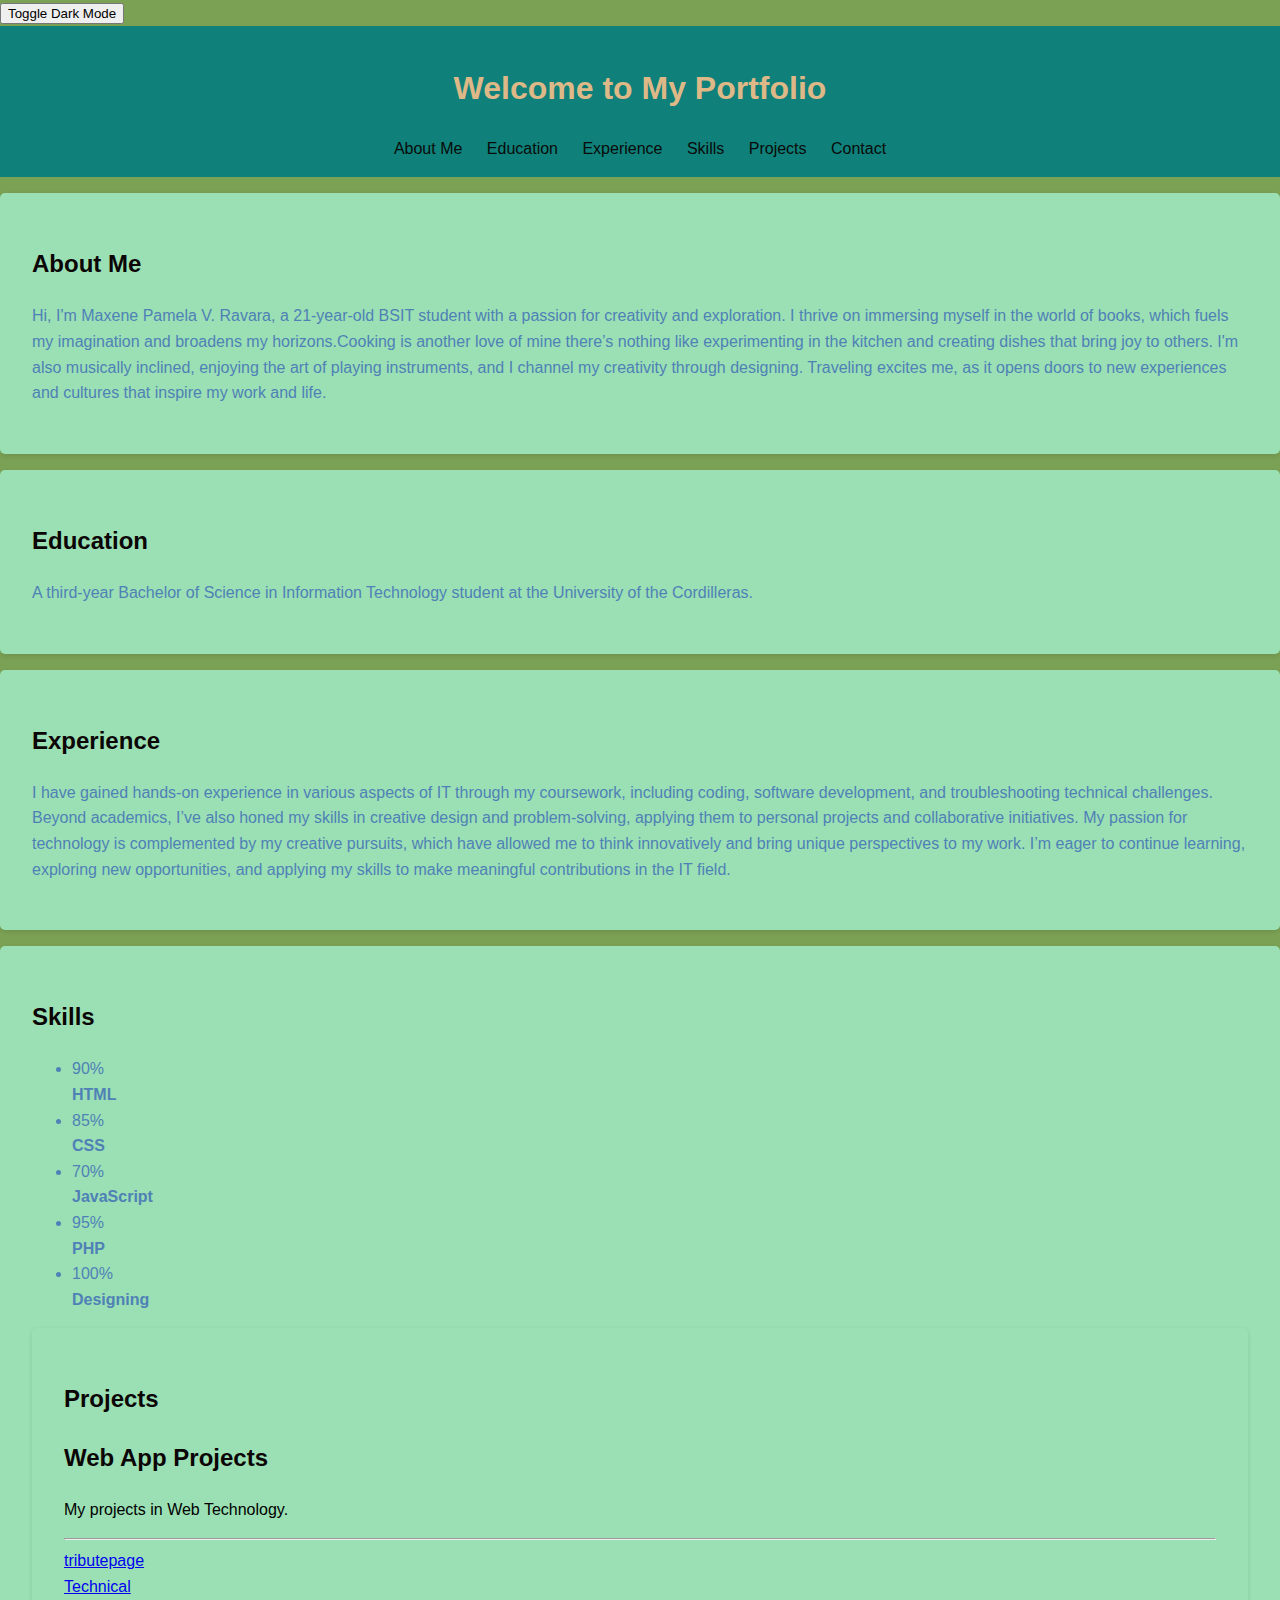
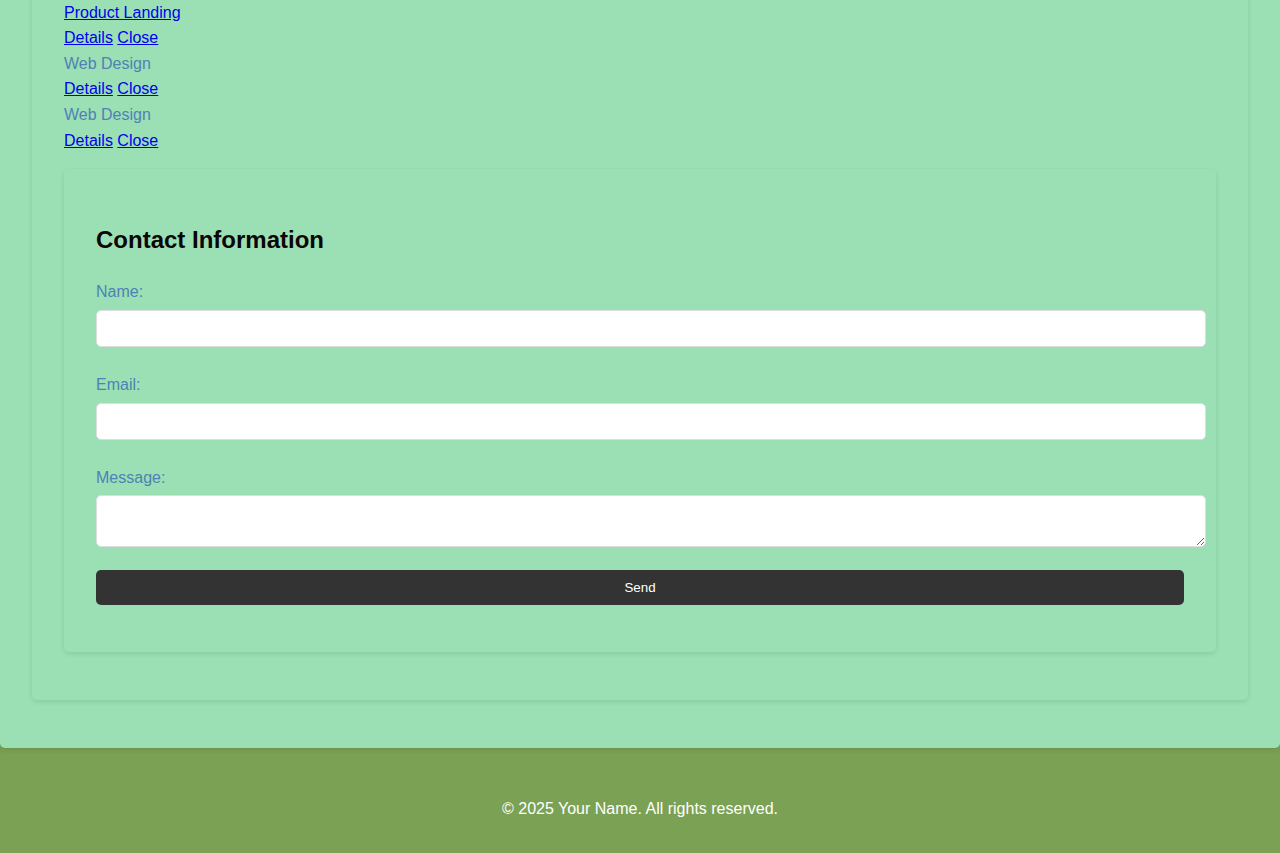
==== personal-portfolio/index.html @ db6db7f2 "Refresher Activity" ====
<!DOCTYPE html>
<html lang="en">
<head>
  <meta charset="UTF-8">
  <meta name="viewport" content="width=device-width, initial-scale=1.0">
  <title>My Personal Portfolio</title>
  <link rel="stylesheet" href="style.css">
</head>
<body>
  <header>
    <h1>Welcome to My Portfolio</h1>
    <nav>
      <a href="#about">About Me</a>
      <a href="#education">Education</a>
      <a href="#experience">Experience</a>
      <a href="#skills">Skills</a>
      <a href="#projects">Projects</a>
      <a href="#contact">Contact</a>
    </nav>
  </header>
  
  <main>
    <section id="about">
      <h2>About Me</h2>
      <p>Hi, I'm Maxene Pamela V. Ravara, a 21-year-old BSIT student with a passion for creativity and exploration. I thrive on immersing myself in the world of books, 
        which fuels my imagination and broadens my horizons.Cooking is another love of mine there’s nothing like experimenting in the kitchen and creating dishes that bring joy to others.
         I'm also musically inclined, enjoying the art of playing instruments, and I channel my creativity through designing. 
         Traveling excites me, as it opens doors to new experiences and cultures that inspire my work and life.</p>
    </section>

    <section id="education">
      <h2>Education</h2>
      <p>A third-year Bachelor of Science in Information Technology student at the University of the Cordilleras.</p>
    </section>

    <section id="experience">
      <h2>Experience</h2>
      <p>I have gained hands-on experience in various aspects of IT through my coursework, including coding, software development, 
        and troubleshooting technical challenges. Beyond academics, I’ve also honed my skills in creative design and problem-solving, 
        applying them to personal projects and collaborative initiatives. My passion for technology is complemented by my creative pursuits,
         which have allowed me to think innovatively and bring unique perspectives to my work.
         I’m eager to continue learning, exploring new opportunities, and applying my skills to make meaningful contributions in the IT field.</p>
    </section>

    <section id="skills">
      <h2>Skills</h2>
      <ul class="skill-bars">
        <li>
          <div class="progress percent90"><span>90%</span></div>
          <strong>HTML</strong>
        </li>
        <li>
          <div class="progress percent85"><span>85%</span></div>
          <strong>CSS</strong>
        </li>
        <li>
          <div class="progress percent70"><span>70%</span></div>
          <strong>JavaScript</strong>
        </li>
        <li>
          <div class="progress percent95"><span>95%</span></div>
          <strong>PHP</strong>
        </li>
        <li>

          <div class="progress percent100"><span>100%</span></div>
          <strong>Designing</strong>
        </li>
   
     </ul> <!-- /skill-bars -->		

    </div>

    <section id="projects">
      <h2>Projects</h2>
      <h2>Web App Projects</h2>

      <p class="lead" style="color: black;">My projects in Web Technology.</p>
			<hr style="color: #090909;">
        </div>   		
    </div> <!-- /section-intro--> 

    <div class="row portfolio-content">

        <div class="col-twelve">

            <!-- portfolio-wrapper -->
          <div id="folio-wrapper" class="block-1-2 block-mob-full stack">
             <div class="bgrid folio-item">
                <div class="item-wrap">
                   <a href="tributepage/index.html" class="portfolio-title">tributepage</a> 
                     <a href="#modal-01" class="overlay">               	           
                      <div class="folio-item-table">
                          <div class="folio-item-cell">
                                 </div>	                      	
                      </div>                    
                   </a>
                </div>	               
                 

                 <div class="bgrid folio-item">
                     <div class="item-wrap">
                        <a href="technical/Technical.html" class="portfolio-title">Technical</a> 
                          <a href="#modal-02" class="overlay">               	           
                           <div class="folio-item-table">
                               <div class="folio-item-cell">
                                      </div>	                      	
                           </div>                    
                        </a>
                     </div>	               
                                                                                

                      <div class="bgrid folio-item">
                         <div class="item-wrap">
                            <a href="product landing.html.html" class="portfolio-title">Product Landing</a> 
                              <a href="#modal-03" class="overlay">               	           
                               <div class="folio-item-table">
                                   <div class="folio-item-cell">
                                          </div>	                      	
                               </div>                    
                            </a>
                         </div>	               
                          


                  <div class="link-box">
                     <a href="tributepage/index.html">Details</a>
                       <a href="#" class="popup-modal-dismiss">Close</a>
                  </div>		      

                       <div class="categories">Web Design</div>			               
                    </div>

                  <div class="link-box">
                     <a href="technical/Technical.html">Details</a>
                       <a href="#" class="popup-modal-dismiss">Close</a>
                  </div>		      


                       <div class="categories">Web Design</div>			               
                    </div>

                  <div class="link-box">
                     <a href="product landing.html.html">Details</a>
                       <a href="#" class="popup-modal-dismiss">Close</a>
                  </div>		      

    <section id="contact">
      <h2>Contact Information</h2>
      <form id="contact-form">
        <label for="name">Name:</label>
        <input type="text" id="name" name="name" required>
        
        <label for="email">Email:</label>
        <input type="email" id="email" name="email" required>
        
        <label for="message">Message:</label>
        <textarea id="message" name="message" required></textarea>
        
        <button type="submit">Send</button>
      </form>
    </section>
  </main>

  <footer>
    <p>© 2025 Your Name. All rights reserved.</p>
  </footer>

  <script src="script.js"></script>
</body>
</html>
---- personal-portfolio/style.css ----
/* General Styles */
body {
    font-family: Arial, sans-serif;
    line-height: 1.6;
    margin: 0;
    padding: 0;
    background-color: #7ba154;
    color: #5081b6;
  }
  
  /* Header Styles */
  header {
    background-color: #0f817a;
    color: burlywood;
    padding: 1rem 0;
    text-align: center;
  }
  
  header nav a {
    color: rgb(9, 10, 9);
    margin: 0 10px;
    text-decoration: none;
  }
  
  header nav a:hover {
    text-decoration: underline;
  }
  
  /* Section Styles */
  section {
    padding: 2rem;
    margin: 1rem 0;
    background-color: #9ae0b4;
    border-radius: 5px;
    box-shadow: 0 2px 5px rgba(0, 0, 0, 0.1);
  }
  
  h2 {
    color: #0b0505;
  }
  
  /* Form Styles */
  form label {
    display: block;
    margin: 10px 0 5px;
  }
  
  form input, form textarea, form button {
    width: 100%;
    padding: 10px;
    margin-bottom: 15px;
    border: 1px solid #ddd;
    border-radius: 5px;
  }
  
  form button {
    background-color: #333;
    color: white;
    border: none;
    cursor: pointer;
  }
  
  form button:hover {
    background-color: #7ba154;
  }
  
  /* Footer Styles */
  footer {
    text-align: center;
    padding: 1rem 0;
    background-color: #7ba154;
    color: white;
  }
  
  @media (max-width: 768px) {
    body {
      font-size: 14px;
    }
  
    header nav a {
      display: block;
      margin: 10px 0;
    }
  }

  button:hover {
    transform: scale(1.1);
    transition: transform 0.2s ease;
  }
  .dark-mode {
    background-color: #da88c8;
    color: #f4f4f9;
  }
  
  .dark-mode section {
    background-color: #72a0bc;
    color: white;
  }
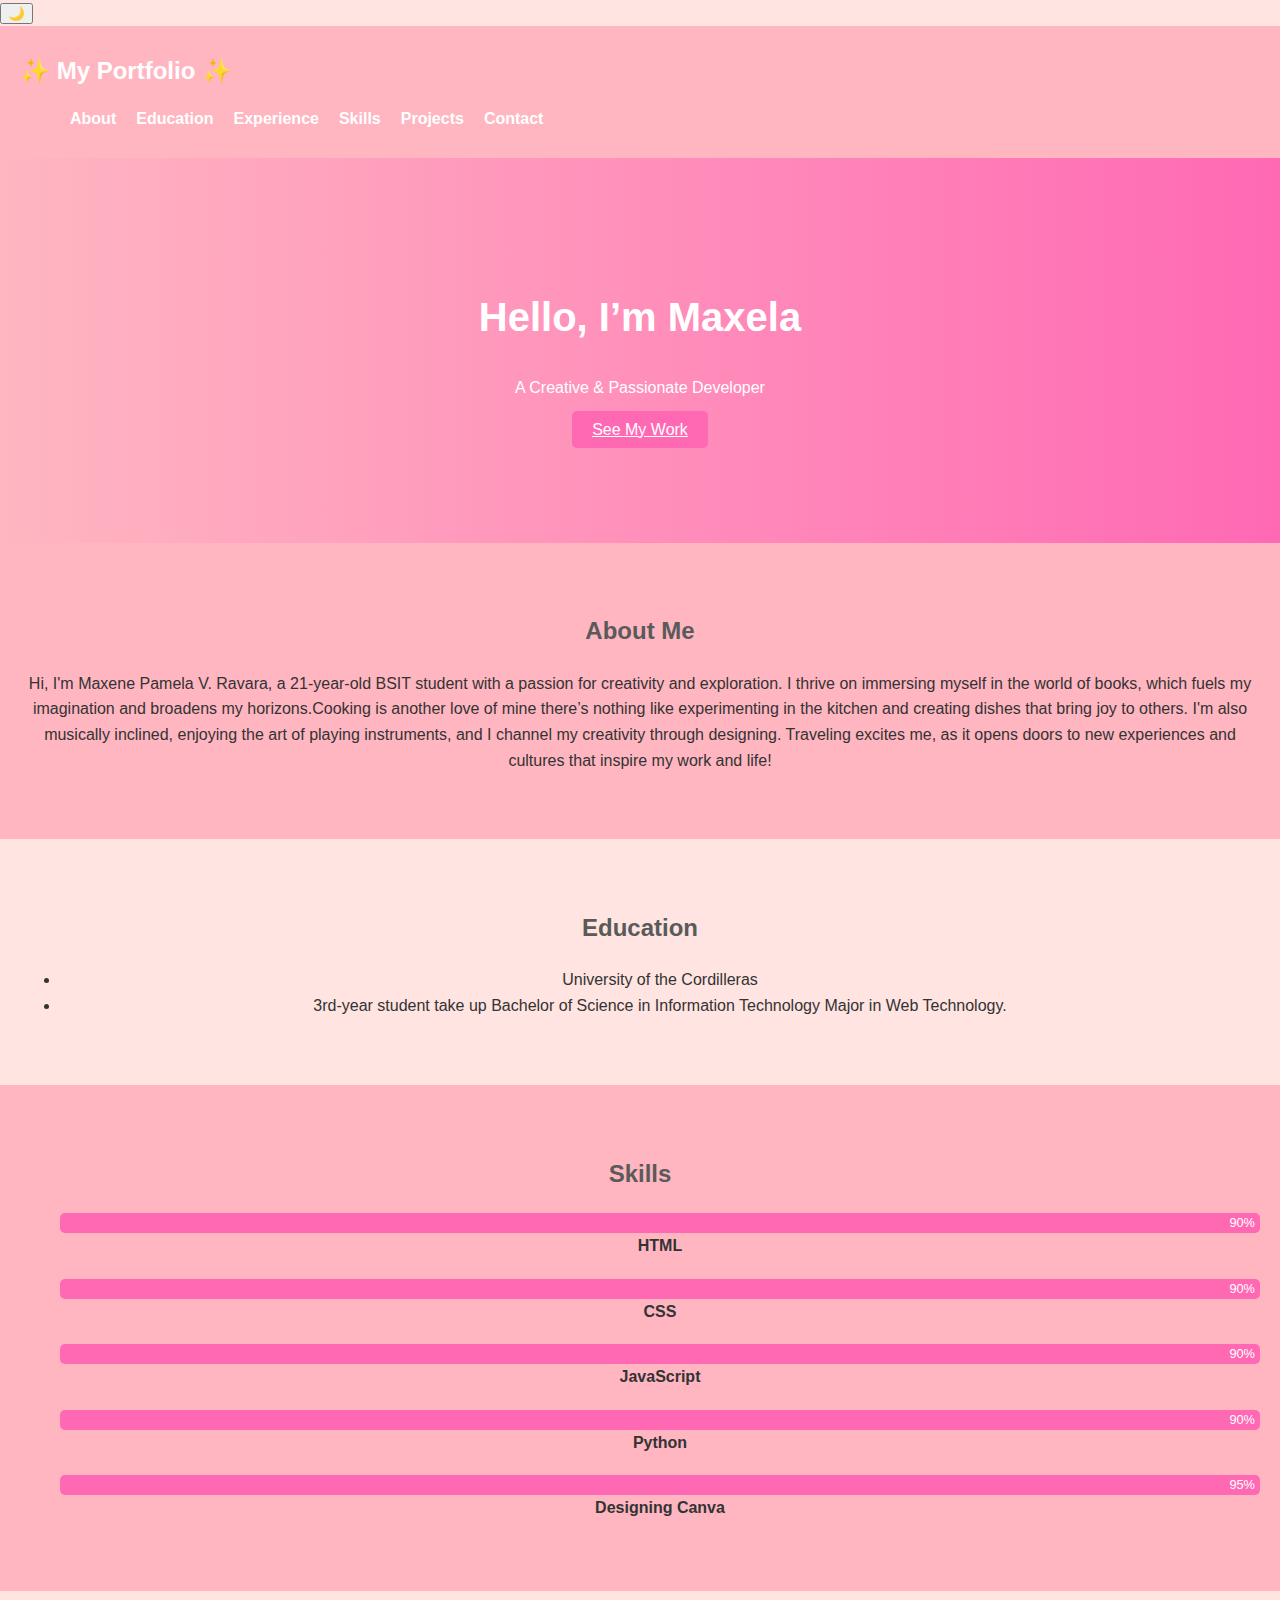
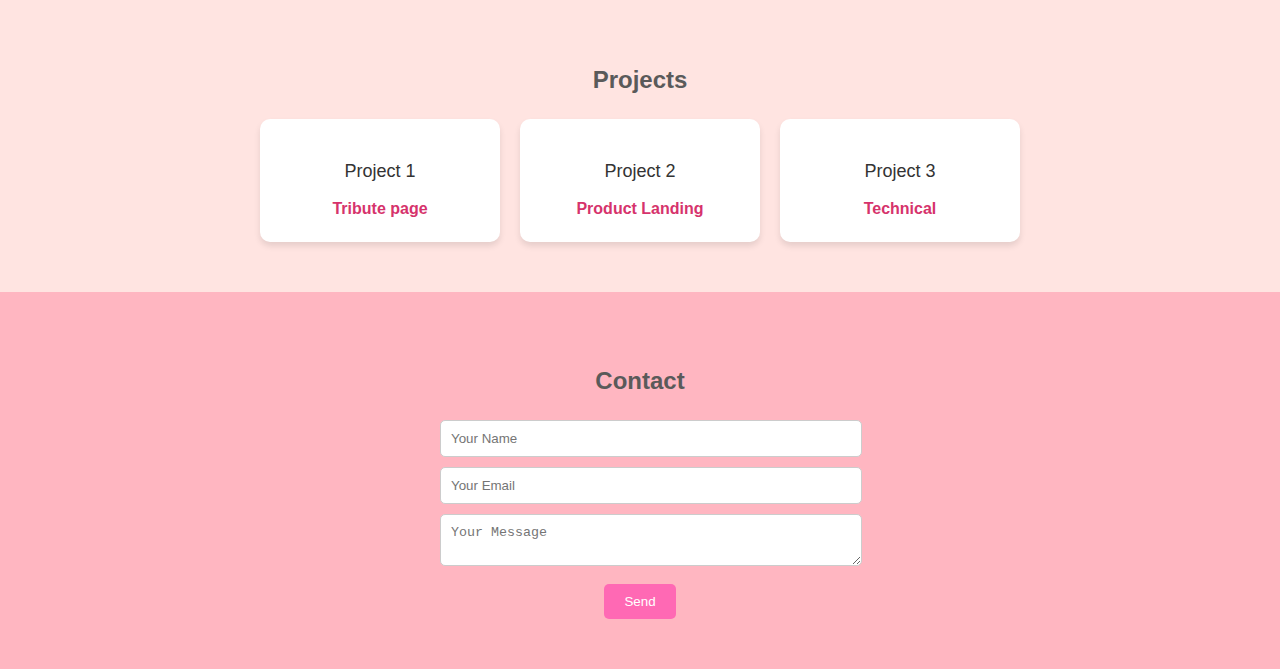
==== commit 83efb8c5: "Initial Commit" ====
--- a/personal-portfolio/index.html
+++ b/personal-portfolio/index.html
@@ -3,169 +3,122 @@
 <head>
   <meta charset="UTF-8">
   <meta name="viewport" content="width=device-width, initial-scale=1.0">
-  <title>My Personal Portfolio</title>
+  <title>My Portfolio</title>
   <link rel="stylesheet" href="style.css">
 </head>
 <body>
-  <header>
-    <h1>Welcome to My Portfolio</h1>
-    <nav>
-      <a href="#about">About Me</a>
-      <a href="#education">Education</a>
-      <a href="#experience">Experience</a>
-      <a href="#skills">Skills</a>
-      <a href="#projects">Projects</a>
-      <a href="#contact">Contact</a>
-    </nav>
+  <!-- Toggle Dark Mode -->
+  <button class="dark-mode-toggle" onclick="toggleDarkMode()">🌙</button>
+
+  <!-- Navbar -->
+  <nav class="navbar">
+    <div class="container">
+      <h1 class="logo">✨ My Portfolio ✨</h1>
+      <ul class="nav-links">
+        <li><a href="#about-me">About</a></li>
+        <li><a href="#education">Education</a></li>
+        <li><a href="#experience">Experience</a></li>
+        <li><a href="#skills">Skills</a></li>
+        <li><a href="#projects">Projects</a></li>
+        <li><a href="#contact">Contact</a></li>
+      </ul>
+    </div>
+  </nav>
+
+  <!-- Hero Section -->
+  <header class="hero">
+    <div class="container">
+      <h1>Hello, I’m <span class="name">Maxela</span></h1>
+      <p>A Creative & Passionate Developer</p>
+      <a href="#projects" class="btn">See My Work</a>
+    </div>
   </header>
-  
-  <main>
-    <section id="about">
+
+  <!-- About Me -->
+  <section id="about-me" class="section">
+    <div class="container">
       <h2>About Me</h2>
       <p>Hi, I'm Maxene Pamela V. Ravara, a 21-year-old BSIT student with a passion for creativity and exploration. I thrive on immersing myself in the world of books, 
         which fuels my imagination and broadens my horizons.Cooking is another love of mine there’s nothing like experimenting in the kitchen and creating dishes that bring joy to others.
          I'm also musically inclined, enjoying the art of playing instruments, and I channel my creativity through designing. 
-         Traveling excites me, as it opens doors to new experiences and cultures that inspire my work and life.</p>
-    </section>
+         Traveling excites me, as it opens doors to new experiences and cultures that inspire my work and life!</p>
+    </div>
+  </section>
 
-    <section id="education">
+  <!-- Education -->
+  <section id="education" class="section">
+    <div class="container">
       <h2>Education</h2>
-      <p>A third-year Bachelor of Science in Information Technology student at the University of the Cordilleras.</p>
-    </section>
-
-    <section id="experience">
-      <h2>Experience</h2>
-      <p>I have gained hands-on experience in various aspects of IT through my coursework, including coding, software development, 
-        and troubleshooting technical challenges. Beyond academics, I’ve also honed my skills in creative design and problem-solving, 
-        applying them to personal projects and collaborative initiatives. My passion for technology is complemented by my creative pursuits,
-         which have allowed me to think innovatively and bring unique perspectives to my work.
-         I’m eager to continue learning, exploring new opportunities, and applying my skills to make meaningful contributions in the IT field.</p>
-    </section>
-
-    <section id="skills">
+      <ul>
+        <li>University of the Cordilleras</li>
+        <li>3rd-year student take up
+          Bachelor of Science in Information Technology
+          Major in Web Technology.</li>
+      </ul>
+    </div>
+  </section>
+     <!-- Skills -->
+  <section id="skills" class="section">
+    <div class="container">
       <h2>Skills</h2>
       <ul class="skill-bars">
         <li>
-          <div class="progress percent90"><span>90%</span></div>
-          <strong>HTML</strong>
+        <div class="progress percent90"><span>90%</span></div>
+        <strong>HTML</strong>
         </li>
-        <li>
-          <div class="progress percent85"><span>85%</span></div>
-          <strong>CSS</strong>
-        </li>
-        <li>
-          <div class="progress percent70"><span>70%</span></div>
-          <strong>JavaScript</strong>
-        </li>
-        <li>
-          <div class="progress percent95"><span>95%</span></div>
-          <strong>PHP</strong>
-        </li>
-        <li>
+      <li>
+      <div class="progress percent90"><span>90%</span></div>
+      <strong>CSS</strong>
+      </li>
+      <li>
+        <div class="progress percent 90"><span>90%</span></div>
+        <strong>JavaScript</strong>
+      </li>
+      <li>
+        <div class="progress percent 90"><span>90%</span></div>
+          <strong>Python</strong>
+      </li>
+      <li>
+        <div class="progress percent 95%"><span>95%</span></div>
+        <strong>Designing Canva</strong>
+      </li>
+    </div>
+  </section>
 
-          <div class="progress percent100"><span>100%</span></div>
-          <strong>Designing</strong>
-        </li>
-   
-     </ul> <!-- /skill-bars -->		
+  <!-- Projects -->
+  <section id="projects" class="section">
+    <div class="container">
+      <h2>Projects</h2>
+      <div class="projects-grid">
+        <div class="project-card">
+        <p>Project 1</p>
+        <a href="tributepage/index.html"class="Portfolio-title">Tribute page</a>
+        </div>
+        <div class="project-card">
+        <p>Project 2</p>
+        <a href="productlanding/ProductLanding.html" class="Portfolio-title">Product Landing</a>
+        </div>
+        <div class="project-card">
+        <p>Project 3</p>
+        <a href="technical/Technical.html" class="Portfolio-title">Technical</a>
+      </div>
+    </div>
+    </div>
+  </section>
 
-    </div>
-
-    <section id="projects">
-      <h2>Projects</h2>
-      <h2>Web App Projects</h2>
-
-      <p class="lead" style="color: black;">My projects in Web Technology.</p>
-			<hr style="color: #090909;">
-        </div>   		
-    </div> <!-- /section-intro--> 
-
-    <div class="row portfolio-content">
-
-        <div class="col-twelve">
-
-            <!-- portfolio-wrapper -->
-          <div id="folio-wrapper" class="block-1-2 block-mob-full stack">
-             <div class="bgrid folio-item">
-                <div class="item-wrap">
-                   <a href="tributepage/index.html" class="portfolio-title">tributepage</a> 
-                     <a href="#modal-01" class="overlay">               	           
-                      <div class="folio-item-table">
-                          <div class="folio-item-cell">
-                                 </div>	                      	
-                      </div>                    
-                   </a>
-                </div>	               
-                 
-
-                 <div class="bgrid folio-item">
-                     <div class="item-wrap">
-                        <a href="technical/Technical.html" class="portfolio-title">Technical</a> 
-                          <a href="#modal-02" class="overlay">               	           
-                           <div class="folio-item-table">
-                               <div class="folio-item-cell">
-                                      </div>	                      	
-                           </div>                    
-                        </a>
-                     </div>	               
-                                                                                
-
-                      <div class="bgrid folio-item">
-                         <div class="item-wrap">
-                            <a href="product landing.html.html" class="portfolio-title">Product Landing</a> 
-                              <a href="#modal-03" class="overlay">               	           
-                               <div class="folio-item-table">
-                                   <div class="folio-item-cell">
-                                          </div>	                      	
-                               </div>                    
-                            </a>
-                         </div>	               
-                          
-
-
-                  <div class="link-box">
-                     <a href="tributepage/index.html">Details</a>
-                       <a href="#" class="popup-modal-dismiss">Close</a>
-                  </div>		      
-
-                       <div class="categories">Web Design</div>			               
-                    </div>
-
-                  <div class="link-box">
-                     <a href="technical/Technical.html">Details</a>
-                       <a href="#" class="popup-modal-dismiss">Close</a>
-                  </div>		      
-
-
-                       <div class="categories">Web Design</div>			               
-                    </div>
-
-                  <div class="link-box">
-                     <a href="product landing.html.html">Details</a>
-                       <a href="#" class="popup-modal-dismiss">Close</a>
-                  </div>		      
-
-    <section id="contact">
-      <h2>Contact Information</h2>
+  <!-- Contact -->
+  <section id="contact" class="section">
+    <div class="container">
+      <h2>Contact</h2>
       <form id="contact-form">
-        <label for="name">Name:</label>
-        <input type="text" id="name" name="name" required>
-        
-        <label for="email">Email:</label>
-        <input type="email" id="email" name="email" required>
-        
-        <label for="message">Message:</label>
-        <textarea id="message" name="message" required></textarea>
-        
+        <input type="text" placeholder="Your Name" required>
+        <input type="email" placeholder="Your Email" required>
+        <textarea placeholder="Your Message"></textarea>
         <button type="submit">Send</button>
       </form>
-    </section>
-  </main>
-
-  <footer>
-    <p>© 2025 Your Name. All rights reserved.</p>
-  </footer>
+    </div>
+  </section>
 
   <script src="script.js"></script>
 </body>
-</html>
+</html>--- a/personal-portfolio/style.css
+++ b/personal-portfolio/style.css
@@ -1,99 +1,199 @@
 /* General Styles */
 body {
-    font-family: Arial, sans-serif;
-    line-height: 1.6;
-    margin: 0;
-    padding: 0;
-    background-color: #7ba154;
-    color: #5081b6;
+  font-family: 'Poppins', sans-serif;
+  margin: 0;
+  padding: 0;
+  background-color: #ffe4e1;
+  color: #333;
+  line-height: 1.6;
+}
+
+/* Navbar */
+.navbar {
+  background-color: #ffb6c1;
+  padding: 10px 20px;
+  position: sticky;
+  top: 0;
+  z-index: 1000;
+  display: flex;
+  justify-content: space-between;
+  align-items: center;
+}
+
+.navbar .logo {
+  font-size: 1.5rem;
+  color: #fff;
+}
+
+.nav-links {
+  list-style: none;
+  display: flex;
+}
+
+.nav-links li a {
+  text-decoration: none;
+  color: white;
+  margin: 0 10px;
+  font-weight: bold;
+  transition: color 0.3s;
+}
+
+.nav-links li a:hover {
+  color: #ff69b4;
+}
+
+/* Hero Section */
+.hero {
+  text-align: center;
+  background: linear-gradient(to right, #ffb6c1, #ff69b4);
+  color: #fff;
+  padding: 100px 20px;
+}
+
+.hero h1 {
+  font-size: 2.5rem;
+  animation: fadeIn 2s ease-in-out;
+}
+
+.hero .btn {
+  background-color: #ff69b4;
+  color: white;
+  padding: 10px 20px;
+  border: none;
+  border-radius: 5px;
+  cursor: pointer;
+  transition: background-color 0.3s;
+}
+
+.hero .btn:hover {
+  background-color: #ff1493;
+}
+
+/* Section Styling */
+.section {
+  padding: 50px 20px;
+  text-align: center;
+  background: #ffe4e1;
+}
+
+h2 {
+  font-family: 'Arial', sans-serif;
+  color: #5a5a5a;
+  margin-bottom: 20px;
+}
+.section:nth-child(even) {
+  background: #ffb6c1;
+}
+
+/* About Me */
+.about-content img {
+  border-radius: 50%;
+  width: 150px;
+  height: 150px;
+  margin: 20px;
+}
+
+/* Skills */
+.skill-bars li {
+  list-style: none;
+  margin-bottom: 20px;
+}
+
+.skill-bars .progress {
+  background: #ff69b4;
+  height: 20px;
+  border-radius: 5px;
+  position: relative;
+  overflow: hidden;
+}
+
+.skill-bars .progress span {
+  position: absolute;
+  right: 5px;
+  top: 50%;
+  transform: translateY(-50%);
+  font-size: 0.8rem;
+  color: white;
+}
+
+/* Projects */
+.projects-grid {
+  display: flex;
+  justify-content: center;
+  gap: 20px;
+  flex-wrap: wrap;
+}
+
+.project-card {
+  background: #fff;
+  padding: 20px;
+  border-radius: 10px;
+  box-shadow: 0 4px 6px rgba(0, 0, 0, 0.1);
+  text-align: center;
+  width: 200px;
+  padding: 20px;
+  transition: transform 0.3s ease, box-shadow 0.3s ease;
+}
+
+
+.project-card:hover {
+  transform: translateY(-10px);
+  box-shadow: 0px 6px 10px rgba(0, 0, 0, 0.15);
+}
+
+.project-card p {
+  font-size: 18px;
+  color: #333;
+  margin-bottom: 10px;
+}
+
+.project-card a {
+  color: #d6336c;
+  text-decoration: none;
+  font-weight: bold;
+  font-size: 16px;
+}
+
+.project-card a:hover {
+  text-decoration: underline;
+}
+
+/* Contact */
+form {
+  max-width: 400px;
+  margin: auto;
+}
+
+form input,
+form textarea {
+  width: 100%;
+  padding: 10px;
+  margin-bottom: 10px;
+  border: 1px solid #ccc;
+  border-radius: 5px;
+}
+
+form button {
+  background: #ff69b4;
+  color: white;
+  padding: 10px 20px;
+  border: none;
+  border-radius: 5px;
+  cursor: pointer;
+}
+
+form button:hover {
+  background: #ff1493;
+}
+
+/* Animations */
+@keyframes fadeIn {
+  0% {
+    opacity: 0;
+    transform: translateY(20px);
   }
-  
-  /* Header Styles */
-  header {
-    background-color: #0f817a;
-    color: burlywood;
-    padding: 1rem 0;
-    text-align: center;
+  100% {
+    opacity: 1;
+    transform: translateY(0);
   }
-  
-  header nav a {
-    color: rgb(9, 10, 9);
-    margin: 0 10px;
-    text-decoration: none;
-  }
-  
-  header nav a:hover {
-    text-decoration: underline;
-  }
-  
-  /* Section Styles */
-  section {
-    padding: 2rem;
-    margin: 1rem 0;
-    background-color: #9ae0b4;
-    border-radius: 5px;
-    box-shadow: 0 2px 5px rgba(0, 0, 0, 0.1);
-  }
-  
-  h2 {
-    color: #0b0505;
-  }
-  
-  /* Form Styles */
-  form label {
-    display: block;
-    margin: 10px 0 5px;
-  }
-  
-  form input, form textarea, form button {
-    width: 100%;
-    padding: 10px;
-    margin-bottom: 15px;
-    border: 1px solid #ddd;
-    border-radius: 5px;
-  }
-  
-  form button {
-    background-color: #333;
-    color: white;
-    border: none;
-    cursor: pointer;
-  }
-  
-  form button:hover {
-    background-color: #7ba154;
-  }
-  
-  /* Footer Styles */
-  footer {
-    text-align: center;
-    padding: 1rem 0;
-    background-color: #7ba154;
-    color: white;
-  }
-  
-  @media (max-width: 768px) {
-    body {
-      font-size: 14px;
-    }
-  
-    header nav a {
-      display: block;
-      margin: 10px 0;
-    }
-  }
-
-  button:hover {
-    transform: scale(1.1);
-    transition: transform 0.2s ease;
-  }
-  .dark-mode {
-    background-color: #da88c8;
-    color: #f4f4f9;
-  }
-  
-  .dark-mode section {
-    background-color: #72a0bc;
-    color: white;
-  }
-  +}